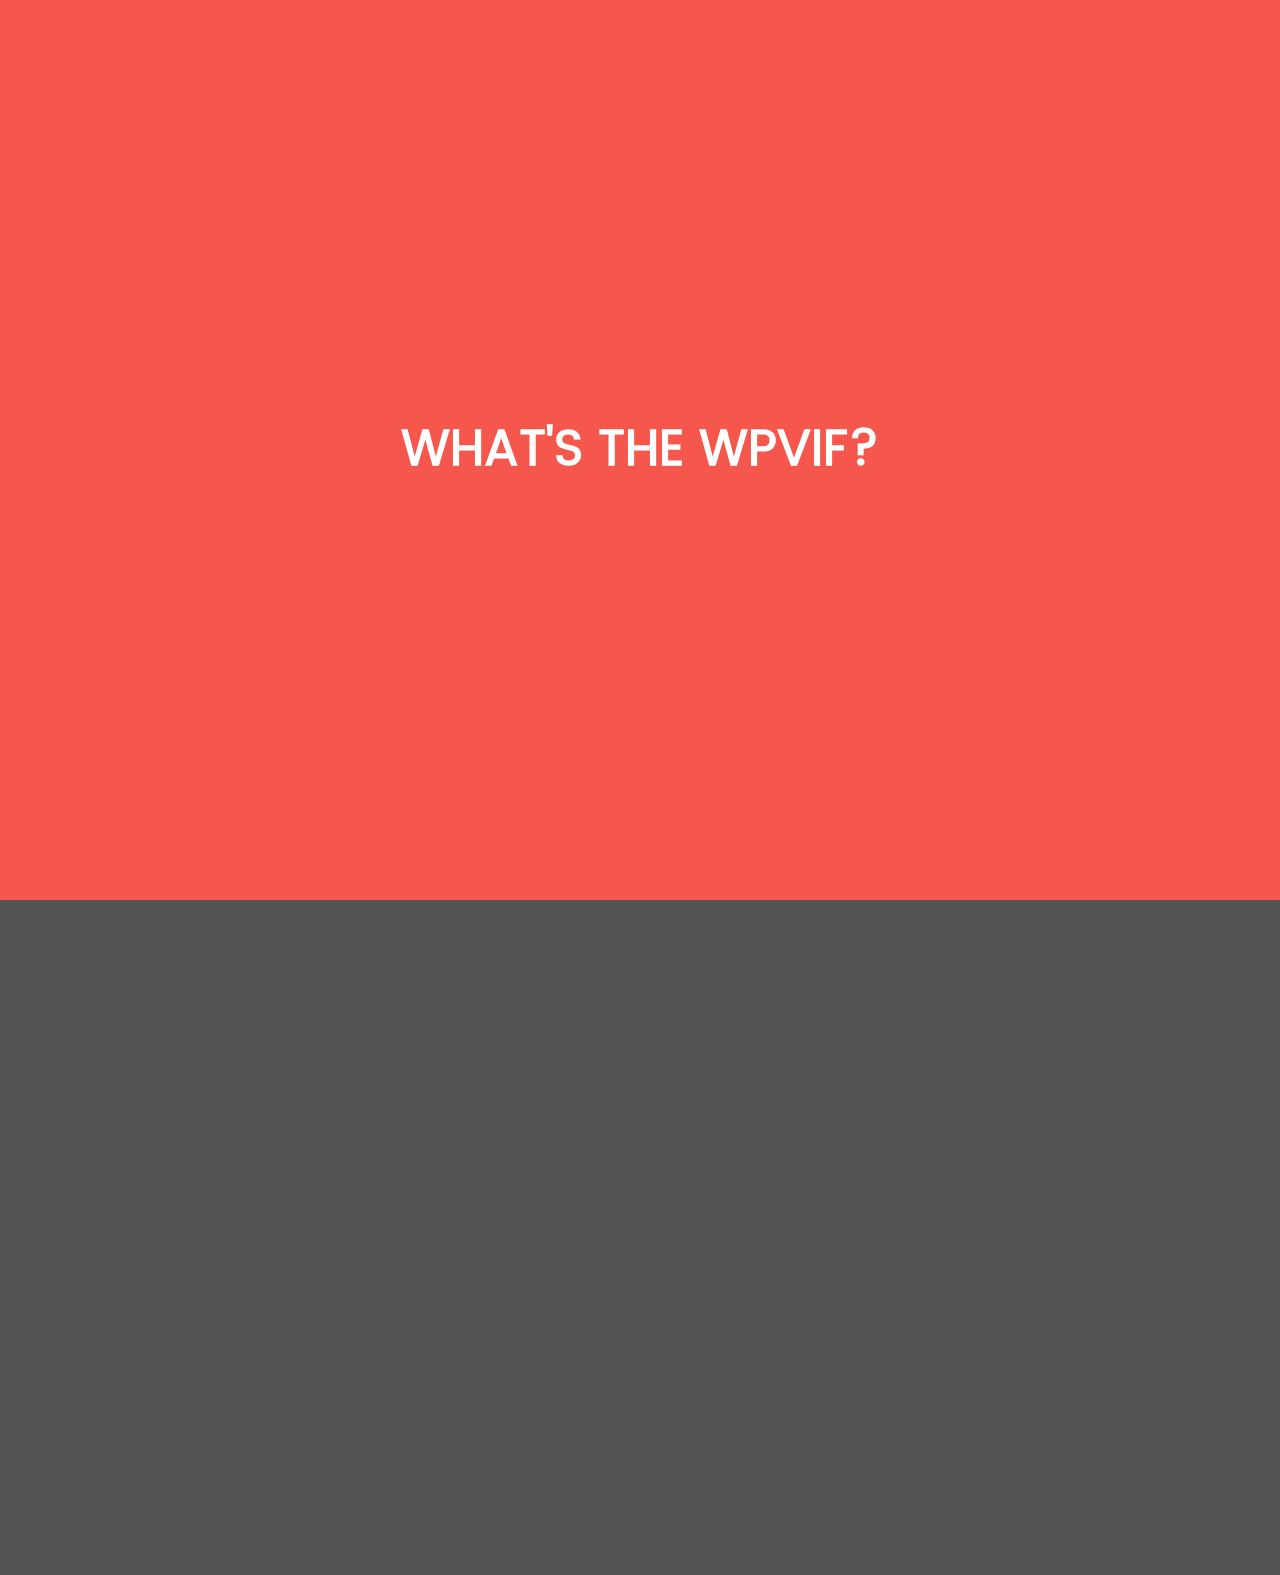
==== movie.html @ f84b1a51 "CQ  Movie ！" ====
<!DOCTYPE html>
<html lang="en">
<head>
    <meta charset="UTF-8">
    <link rel="stylesheet" href="css/font.css">
    <link rel="stylesheet" href="css/common.css">
    <link rel="stylesheet" href="//cdn.staticfile.org/font-awesome/4.7.0/css/font-awesome.min.css">
    <title>MOVIE</title>
</head>
<body>
<div class="tag1 color-origin">
    <p class="tag1-center f60">WHAT'S THE WPVIF?</p>
    <i class="fa fa-angle-double-down fa-3x icon-next"></i>
</div>
<div class="tag">

</div>
</body>
</html>
---- css/font.css ----
@font-face {
    font-family: 'poppins';
    src: url('../fonts/Poppins-Regular.eot');
    src: url('../fonts/Poppins-Regular.eot?#iefix') format('embedded-opentype'),
    url('../fonts/Poppins-Regular.woff') format('woff'),
    url('../fonts/Poppins-Regular.ttf') format('truetype'),
    url('../fonts/Poppins-Regular.svg') format('svg');
    font-weight: normal;
    font-style: normal;
}
@font-face {
    font-family: 'fzyx';
    src: url('../fonts/fzyxjt.eot');
    src: url('../fonts/fzyxjt.eot?#iefix') format('embedded-opentype'),
    url('../fonts/fzyxjt.woff') format('woff'),
    url('../fonts/fzyxjt.ttf') format('truetype'),
    url('../fonts/fzyxjt.svg') format('svg');
    font-weight: normal;
    font-style: normal;
}
---- css/common.css ----
*{
    color: #ffffff;
    margin:0;
    padding: 0;
}
html ,body{
    height: 100%;
    width: 100%;
}
.fl{
    float: left;
}
.fr{
    float: right;
}
.f60{
    font-size: 50px;
    font-family: poppins;
    font-weight: 900;
}
.f44{
    font-size: 44px;
    font-weight: 600;
    font-family: poppins;
}
body{
    background-color: #535353;
}
.tag1{
    height: 100%;
    position: relative;
}
.tag{
    height: 675px;
}
.color-gray{
    background-color: #cdc9dd;
}
.color-origin{
    background-color: #f5574c;
}
.tag1-center{
    height: 170px;
    width: 970px;
    margin: 0 auto;
    /*width: 100%;*/
    position: relative;
    top: 50%;
    transform: translateY(-50%);
    text-align: center;
    line-height: 170px;
    transition: 1s ease-in-out 0.2s;
}
.tag1-center:hover{
    font-size: 60px;
    /*background-color: white;*/
    color: white;
}
.icon-next{
    position: absolute;
    top: 85%;
    left: 50%;
    transform: translateY(-50%);
    transform: translateX(-50%);


}
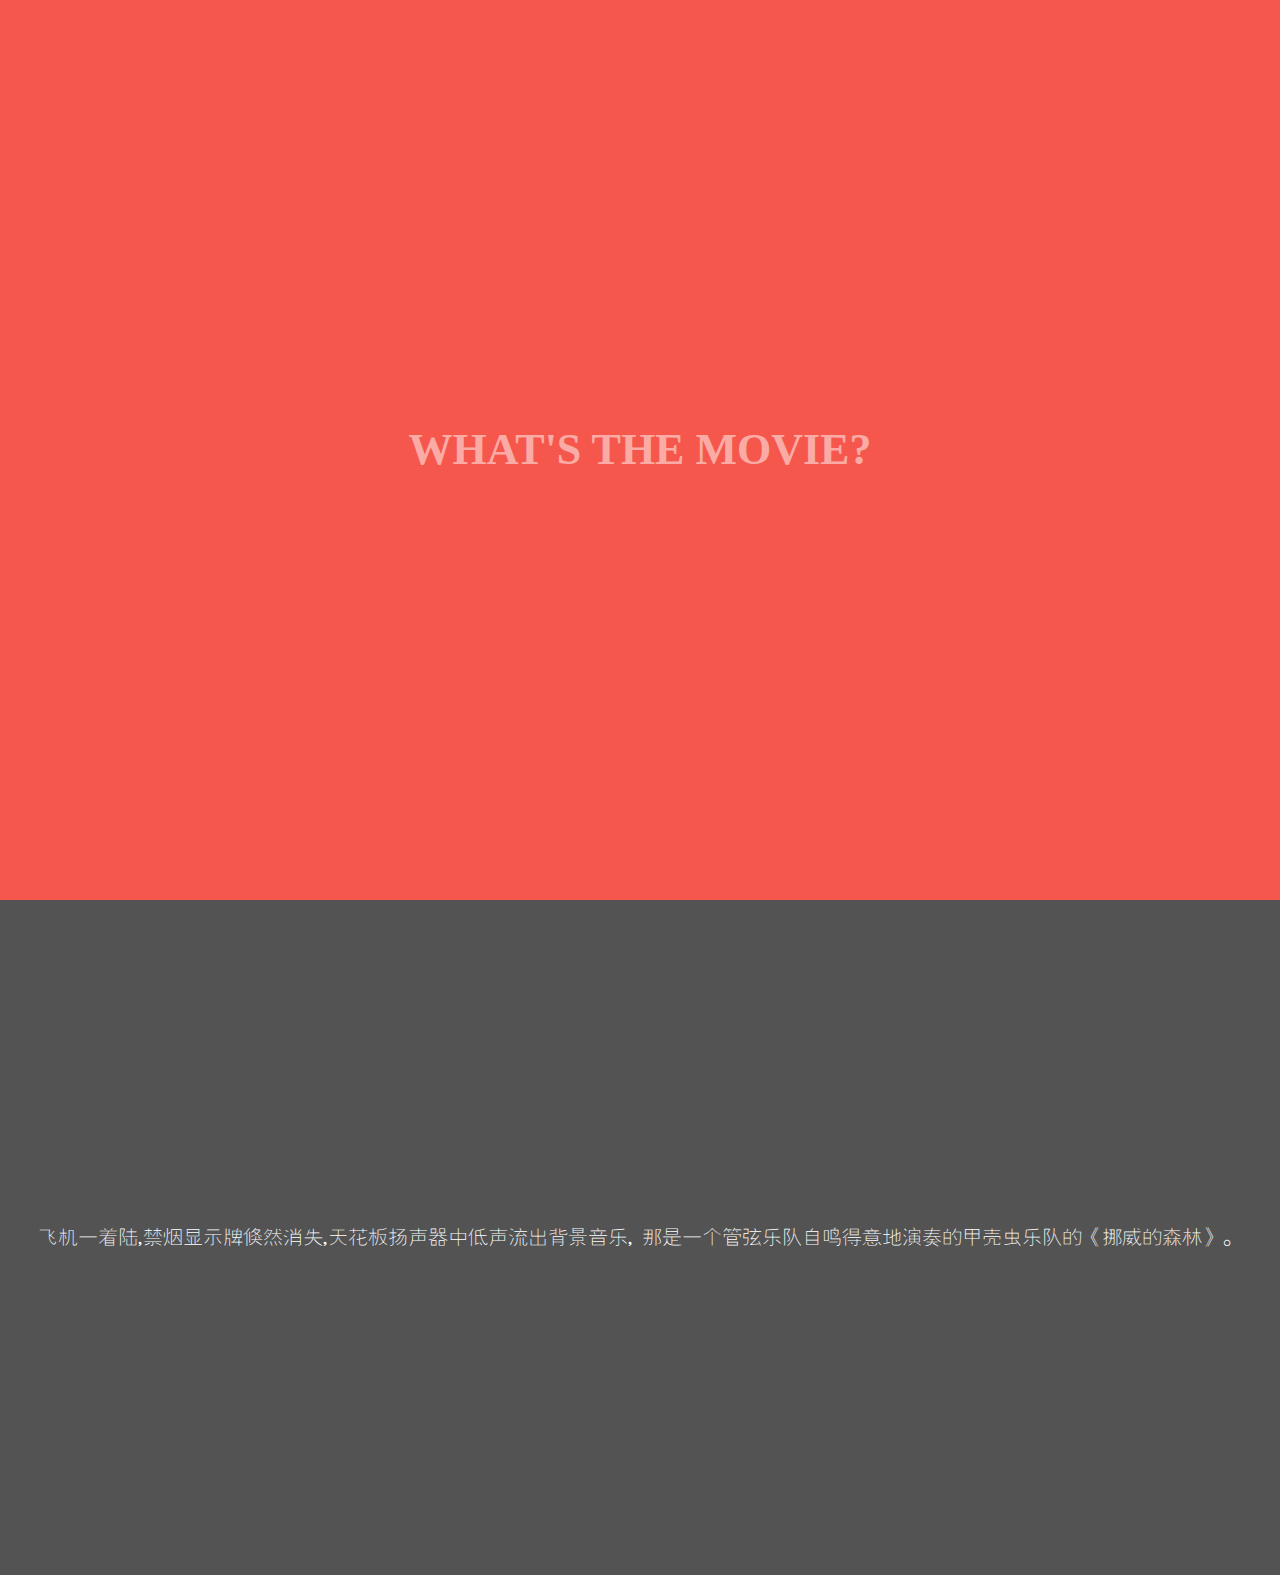
==== commit 857b2fd9: "7.18" ====
--- a/movie.html
+++ b/movie.html
@@ -2,6 +2,7 @@
 <html lang="en">
 <head>
     <meta charset="UTF-8">
+    <link rel="stylesheet" href="css/base.css">
     <link rel="stylesheet" href="css/font.css">
     <link rel="stylesheet" href="css/common.css">
     <link rel="stylesheet" href="//cdn.staticfile.org/font-awesome/4.7.0/css/font-awesome.min.css">
@@ -9,11 +10,15 @@
 </head>
 <body>
 <div class="tag1 color-origin">
-    <p class="tag1-center f60">WHAT'S THE WPVIF?</p>
+    <p class="tag1-center f44  ">WHAT'S THE MOVIE?</p>
     <i class="fa fa-angle-double-down fa-3x icon-next"></i>
 </div>
 <div class="tag">
+    <p class="tag2-center f-f f20">飞机一着陆,禁烟显示牌倏然消失,天花板扬声器中低声流出背景音乐,
+        那是一个管弦乐队自鸣得意地演奏的甲壳虫乐队的《挪威的森林》。</p>
+        <i class="fa fa-circle-o-notch fa-spin  icon-next"></i>
 
+    <!--<p class="t-c">I am writing.</p>-->
 </div>
 </body>
 </html>--- a/css/base.css
+++ b/css/base.css
@@ -0,0 +1,143 @@
+
+/*YUI*/
+
+body,
+div,
+dl,
+dt,
+dd,
+ul,
+ol,
+li,
+h1,
+h2,
+h3,
+h4,
+h5,
+h6,
+pre,
+code,
+form,
+fieldset,
+legend,
+input,
+textarea,
+p,
+blockquote,
+th,
+td {
+    margin:0;
+    padding:0;
+}
+table {
+    border-collapse:collapse;
+    border-spacing:0;
+}
+fieldset,
+img {
+    border:0;
+}
+address,
+caption,
+cite,
+code,
+dfn,
+em,
+strong,
+th,
+var {
+    font-style:normal;
+    font-weight:normal;
+}
+
+ol,
+ul {
+    list-style:none;
+}
+
+caption,
+th {
+    text-align:left;
+}
+h1,
+h2,
+h3,
+h4,
+h5,
+h6 {
+    font-size:100%;
+    font-weight:normal;
+}
+q:before,
+q:after {
+    content:'';
+}
+abbr,
+acronym {
+    border:0;
+    font-variant:normal;
+}
+/* to preserve line-height and selector appearance */
+sup {
+    vertical-align:text-top;
+}
+sub {
+    vertical-align:text-bottom;
+}
+input,
+textarea,
+select {
+    font-family:inherit;
+    font-size:inherit;
+    font-weight:inherit;
+    *font-size:100%; /*to enable resizing for IE*/
+}
+
+/*YUI*/
+
+
+html ,body{
+    height: 100%;
+    width: 100%;
+    color:white;
+}
+
+.f20{
+    font-size: 20px;
+}
+.f40{
+    font-size: 40px;
+    font-weight: 800;
+}
+.f44{
+    font-size: 44px;
+    font-weight: 900;
+}
+.f50{
+    font-size: 50px;
+    font-weight: 800;
+}
+.f60{
+    font-size: 60px;
+    font-weight: 900;
+}
+
+.f-p{
+    font-family: poppins;
+}
+.f-f{
+    font-family: fzyx;
+}
+.fl{
+    float: left;
+}
+.fr{
+    float: right;
+}
+.t-c{
+    text-align: center;
+    margin: 0 auto;
+    position: relative;
+    top: 60%;
+    transform: translateY(-50%);
+}--- a/css/common.css
+++ b/css/common.css
@@ -1,36 +1,12 @@
 
-
-*{
-    color: #ffffff;
-    margin:0;
-    padding: 0;
-}
-html ,body{
-    height: 100%;
-    width: 100%;
-}
-.fl{
-    float: left;
-}
-.fr{
-    float: right;
-}
-.f60{
-    font-size: 50px;
-    font-family: poppins;
-    font-weight: 900;
-}
-.f44{
-    font-size: 44px;
-    font-weight: 600;
-    font-family: poppins;
-}
 body{
     background-color: #535353;
 }
 .tag1{
     height: 100%;
-    position: relative;
+    position: relative;    background-color: #535353;
+
+
 }
 .tag{
     height: 675px;
@@ -52,18 +28,63 @@
     text-align: center;
     line-height: 170px;
     transition: 1s ease-in-out 0.2s;
+    opacity: 0.5;
 }
+
 .tag1-center:hover{
-    font-size: 60px;
+    /*font-size: 60px;*/
     /*background-color: white;*/
     color: white;
+    opacity: 1;
+    /*text-shadow: 8px 8px 20px #696969;*/
 }
+.tag1-margin{
+    margin-left: 22px;
+    margin-right: 22px;
+
+    transition: 1s ease-in-out 0.2s;
+    opacity: 0.5;
+}
+
+.tag2-center{
+    /*height: 170px;*/
+    /*width: 970px;*/
+    margin: 0 auto;
+    position: relative;
+    top: 50%;
+    transform: translateY(-50%);
+    text-align: center;
+    line-height: 30px;
+}
+.tag1-margin:hover{
+    opacity: 1;
+}
+
 .icon-next{
-    position: absolute;
-    top: 85%;
+    margin: 0 auto;
+    padding: 0;
+    position: relative;
+    top: 60%;
     left: 50%;
-    transform: translateY(-50%);
-    transform: translateX(-50%);
+    transform: translateY( -50% );
+    opacity: 0.5;
+    transition: 1s ease-in-out 0.2s;
 
+}
+.icon-next:hover{
+    opacity: 1;
+}
+.icon-next p{
+    position: inherit;
+    top: 50%;
+    left: 50%;
+    transform: translate(-50%  -50%);
+}
 
+.tag1-p{
+    opacity: 0.5;
+    transition: 1s ease-in-out 0.2s;
+}
+.tag1-p:hover{
+    opacity: 1;
 }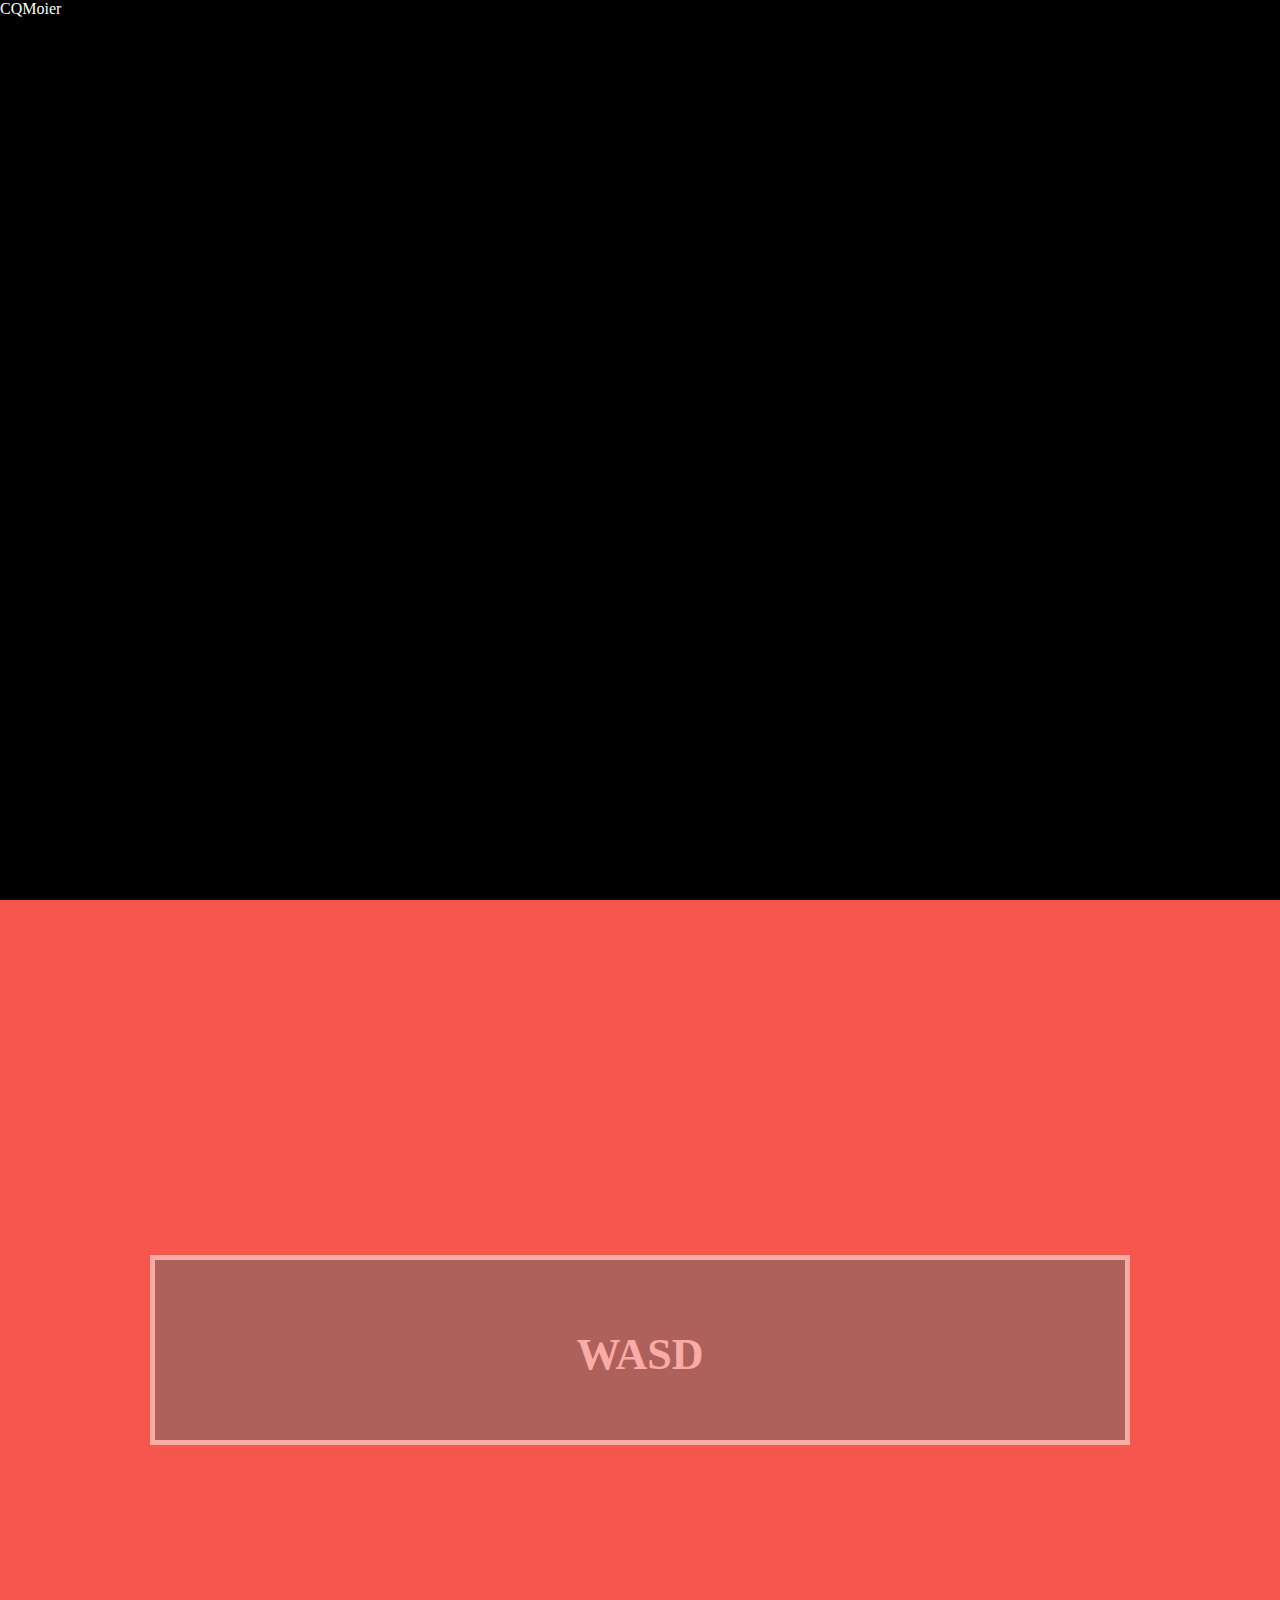
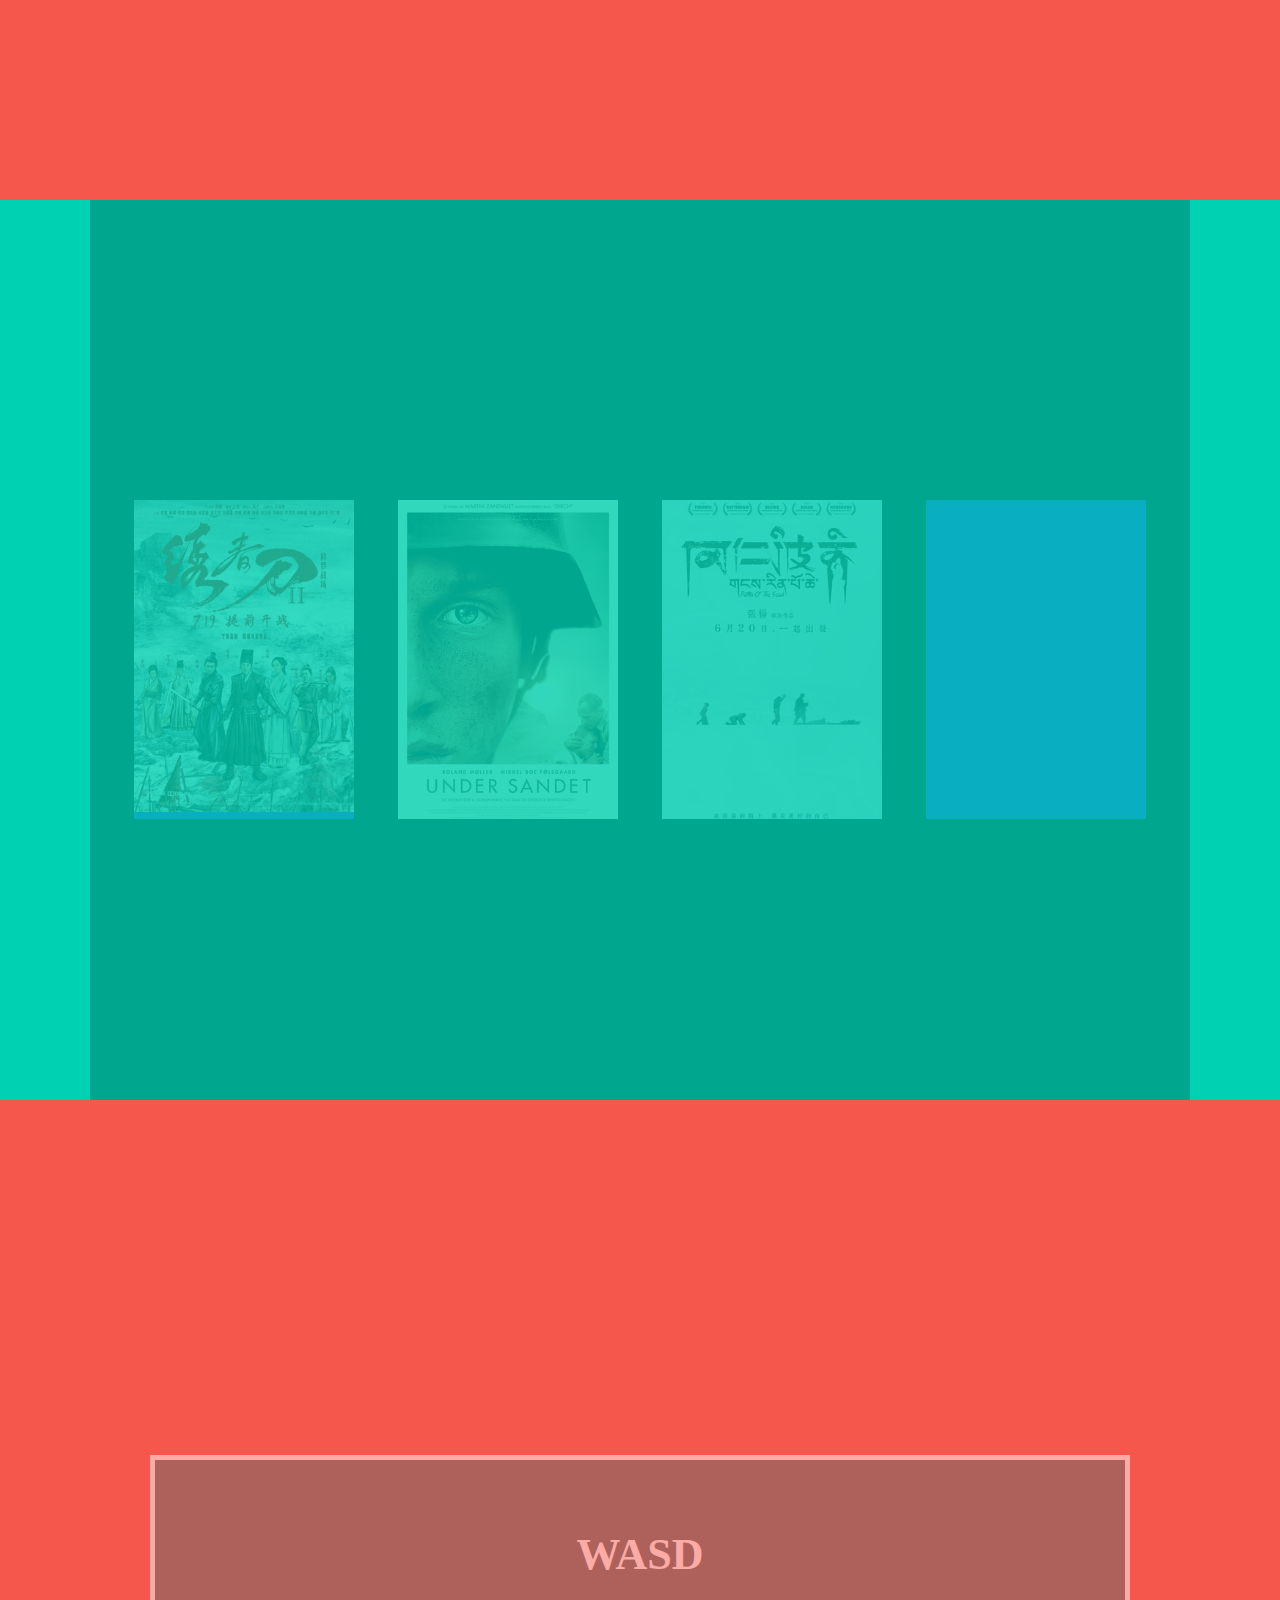
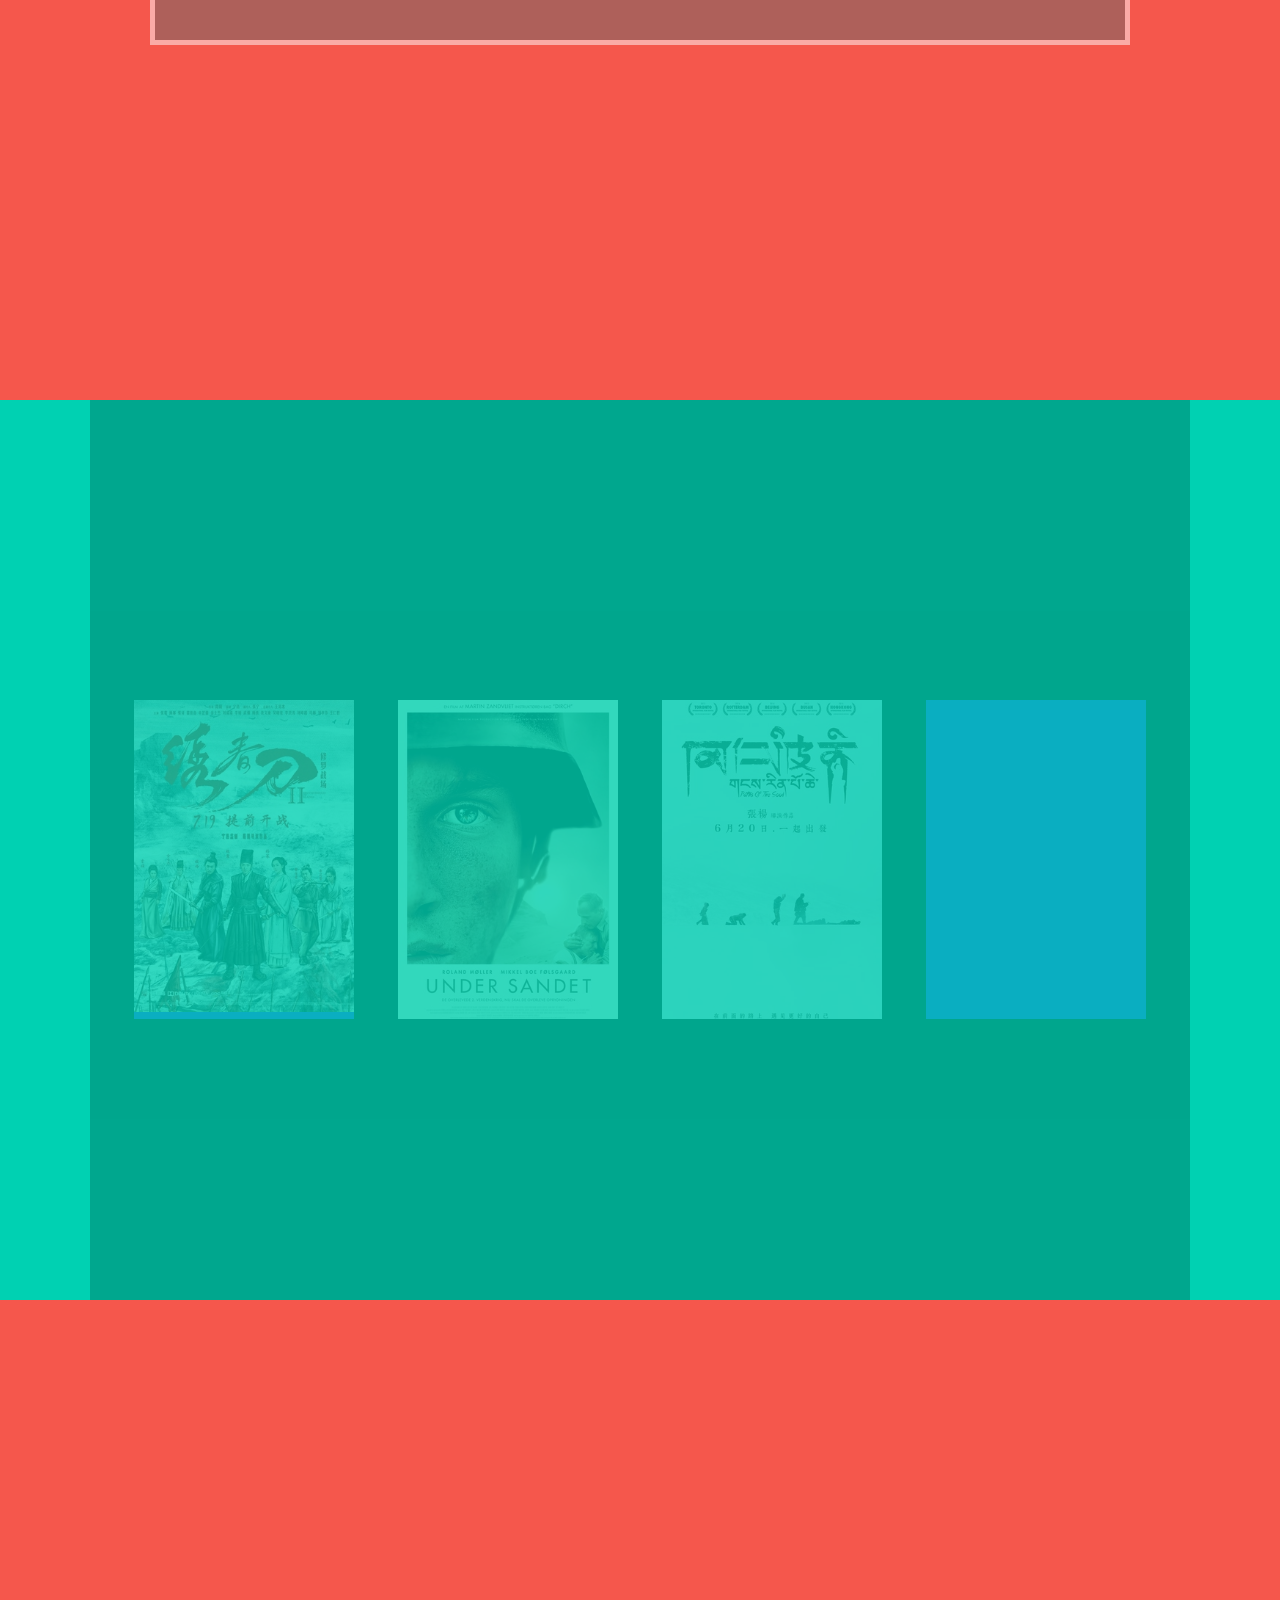
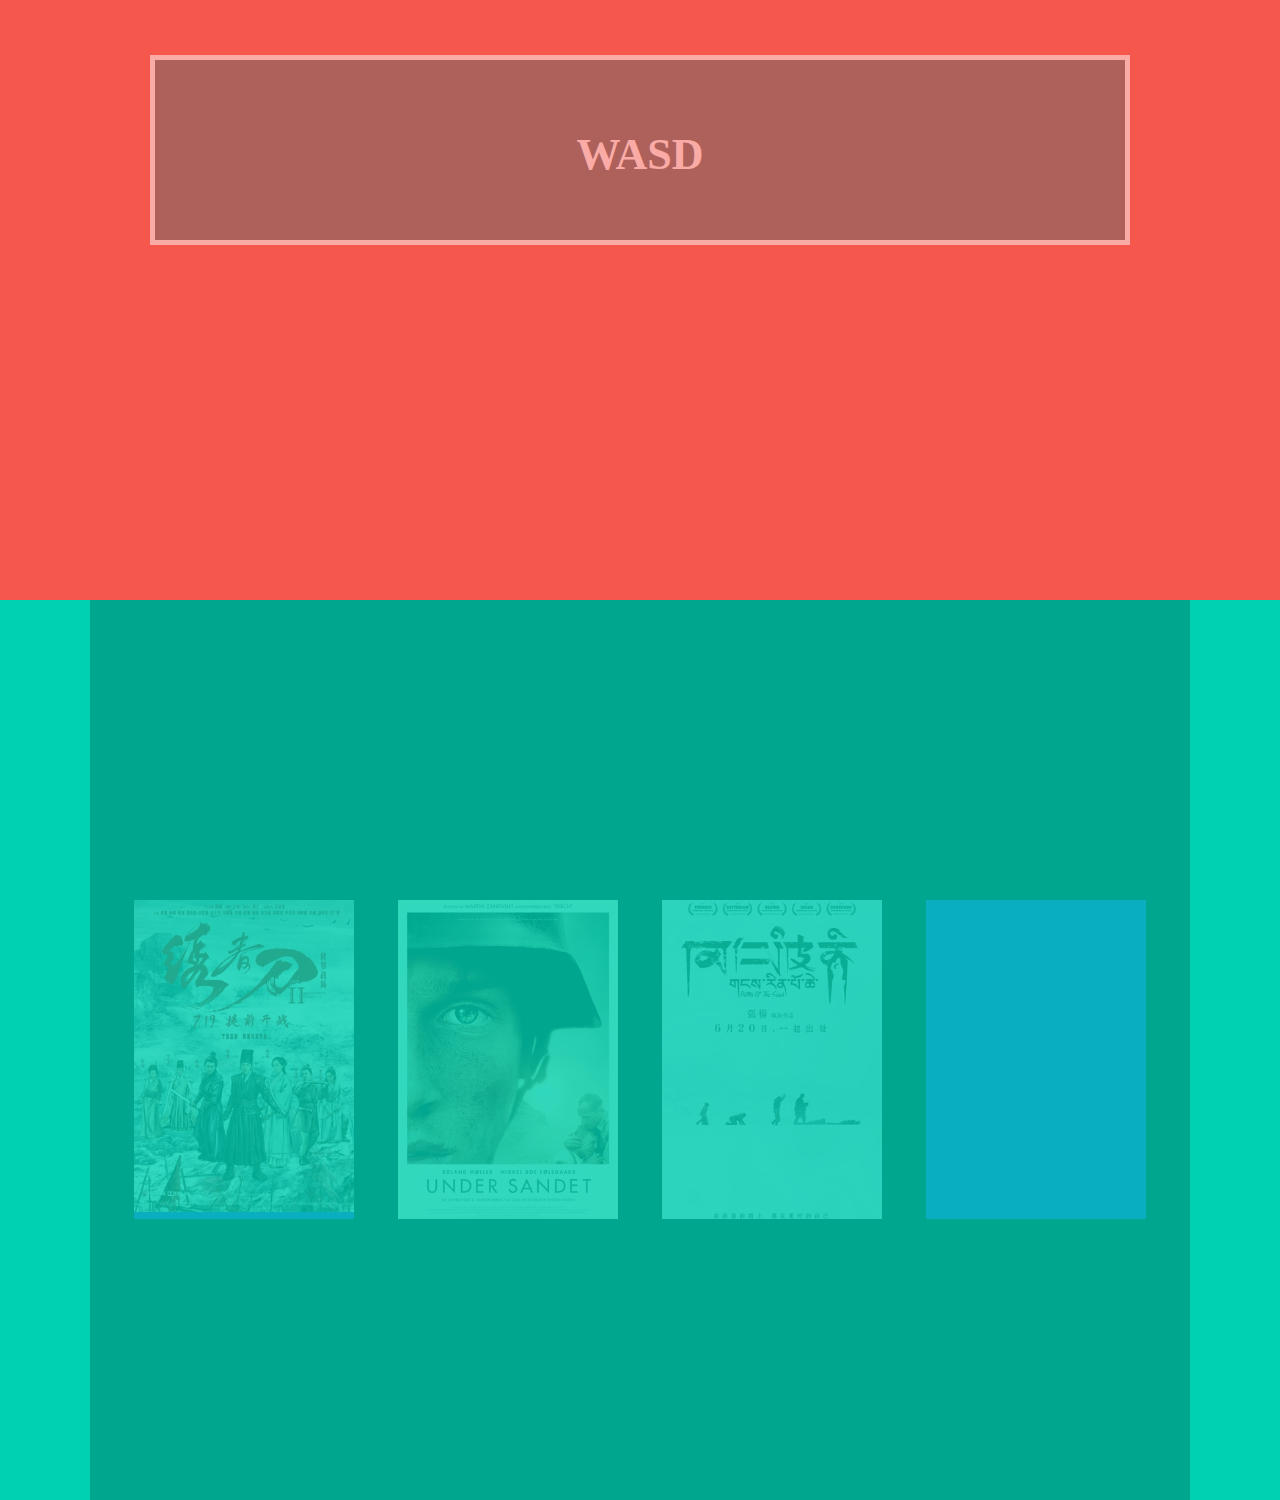
==== commit c3426563: "new design" ====
--- a/movie.html
+++ b/movie.html
@@ -4,21 +4,93 @@
     <meta charset="UTF-8">
     <link rel="stylesheet" href="css/base.css">
     <link rel="stylesheet" href="css/font.css">
-    <link rel="stylesheet" href="css/common.css">
-    <link rel="stylesheet" href="//cdn.staticfile.org/font-awesome/4.7.0/css/font-awesome.min.css">
+    <link rel="stylesheet" href="css/main.css">
+    <link rel="stylesheet" href="https://cdn.staticfile.org/jquery/3.2.1/jquery.min.js">
+    <link rel="stylesheet" href="https://cdn.staticfile.org/font-awesome/4.7.0/css/font-awesome.min.css">
     <title>MOVIE</title>
 </head>
 <body>
-<div class="tag1 color-origin">
-    <p class="tag1-center f44  ">WHAT'S THE MOVIE?</p>
-    <i class="fa fa-angle-double-down fa-3x icon-next"></i>
+<!--<div class="tag1 color-origin">-->
+    <!--<p class="tag1-center f44  color-black">WHAT'S THE ABCDE?</p>-->
+    <!--<i class="fa fa-angle-double-down fa-3x icon-next"></i>-->
+<!--</div>-->
+<!--<div class="tag1">-->
+    <!--<p class="tag1-center f-f f20">飞机一着陆,禁烟显示牌倏然消失,天花板扬声器中低声流出背景音乐,-->
+        <!--那是一个管弦乐队自鸣得意地演奏的甲壳虫乐队的《挪威的森林》。</p>-->
+        <!--<i class="fa fa-circle-o-notch fa-spin  icon-next color-black"></i>-->
+    <!--<p class="t-c">I am writing.</p>-->
+<!--</div>-->
+
+<!--开头-->
+<div class="tag color-black">
+    <p class="logo">CQMoier</p>
 </div>
-<div class="tag">
-    <p class="tag2-center f-f f20">飞机一着陆,禁烟显示牌倏然消失,天花板扬声器中低声流出背景音乐,
-        那是一个管弦乐队自鸣得意地演奏的甲壳虫乐队的《挪威的森林》。</p>
-        <i class="fa fa-circle-o-notch fa-spin  icon-next"></i>
 
-    <!--<p class="t-c">I am writing.</p>-->
+<!--图文+卡片组件-->
+<!--背景图+文组件-->
+<div class="tag color-origin">
+    <p class="tag-center f44">WASD</p>
 </div>
+<!--卡片组件-->
+<div class="tag color-cyan">
+    <div class="container color-black op2">
+        <!--卡片1-->
+        <div class="color-red card ">
+            <img class="poster" src="images/demo.webp" alt="">
+        </div>
+        <div class="color-red card ">
+            <img class="poster" src="images/card1.webp" alt="">
+        </div>
+        <div class="color-red card ">
+            <img class="poster" src="images/card2.webp" alt="">
+        </div>
+        <div class="color-red card ">
+        </div>
+    </div>
+</div>
+
+<div class="tag color-origin">
+    <p class="tag-center f44">WASD</p>
+</div>
+<!--卡片组件-->
+<div class="tag color-cyan">
+    <div class="container color-black op2">
+        <!--卡片1-->
+        <div class="color-red card ">
+            <img class="poster" src="images/demo.webp" alt="">
+        </div>
+        <div class="color-red card ">
+            <img class="poster" src="images/card1.webp" alt="">
+        </div>
+        <div class="color-red card ">
+            <img class="poster" src="images/card2.webp" alt="">
+        </div>
+        <div class="color-red card ">
+        </div>
+    </div>
+</div>
+
+<div class="tag color-origin">
+    <p class="tag-center f44">WASD</p>
+</div>
+<!--卡片组件-->
+<div class="tag color-cyan">
+    <div class="container color-black op2">
+        <!--卡片1-->
+        <div class="color-red card ">
+            <img class="poster" src="images/demo.webp" alt="">
+        </div>
+        <div class="color-red card ">
+            <img class="poster" src="images/card1.webp" alt="">
+        </div>
+        <div class="color-red card ">
+            <img class="poster" src="images/card2.webp" alt="">
+        </div>
+        <div class="color-red card ">
+        </div>
+    </div>
+</div>
+
+
 </body>
 </html>--- a/css/base.css
+++ b/css/base.css
@@ -102,6 +102,31 @@
     color:white;
 }
 
+.op2{
+    opacity: 0.2;
+}
+.op5{
+    opacity: 0.5;
+}
+.color-red{
+    background-color: #3225ff;
+}
+.color-gray{
+    background-color: #cdc9dd;
+}
+.color-origin{
+    background-color: #f5574c;
+}
+.color-black{
+    background-color: black;
+}
+.color-cyan{
+    background-color: #00d1b2;
+}
+.color-gray1{
+    background-color: #7a7a7a;
+}
+
 .f20{
     font-size: 20px;
 }
@@ -110,16 +135,13 @@
     font-weight: 800;
 }
 .f44{
-    font-size: 44px;
-    font-weight: 900;
+    font-size: 44px; font-weight: 900;
 }
 .f50{
-    font-size: 50px;
-    font-weight: 800;
+    font-size: 50px; font-weight: 800;
 }
 .f60{
-    font-size: 60px;
-    font-weight: 900;
+    font-size: 60px; font-weight: 900;
 }
 
 .f-p{
--- a/css/main.css
+++ b/css/main.css
@@ -0,0 +1,71 @@
+*{
+    margin: 0;
+    padding: 0;
+}
+html,body{
+    height: 100%;
+    width: 100%;
+    color:white;
+}
+.tag{
+    height: 100%;
+    min-height: 500px;
+}
+.tag-center{
+    height: 170px;
+    width: 970px;
+    line-height: 170px;
+
+    /*核心*/
+    position: relative;
+    top: 50%;
+    left: 50%;
+    transform: translate(-50%, -50%);
+
+    text-align: center;
+    /*vertical-align: middle;   */
+    transition: 1s ease-in-out 0.2s;
+    opacity: 0.5;
+    display: inline-block;
+    padding-top: 10px;
+    border: #ffffff 5px solid;
+    background-color: #696969;
+}
+
+.tag-center:hover{
+    /*font-size: 60px;*/
+    /*background-color: white;*/
+    color: white;
+    opacity: 1;
+    /*text-shadow: 8px 8px 20px #696969;*/
+}
+.container{
+    width: 1100px;
+    height: inherit;
+    margin: 0 auto;
+    z-index: -1;
+}
+.card{
+    /*Y轴居中*/
+    top:50%;
+    /*transform: translateY(-50%);*/
+    margin-top: -150px;
+    z-index:999999;
+    float: left;
+    position: relative;
+    display:inline-block;
+    height: 319px;
+    width: 220px;
+    margin-left: 44px;
+    transition: 1s ease-in-out 0.2s;
+    overflow: hidden;
+}
+.card:hover{
+    box-shadow: 8px 8px 8px #000000;
+    transform:scale(1.04, 1.04);
+}
+.poster{
+    width: 220px;
+    /*margin-top: 10px;*/
+    /*margin-left: 10px;*/
+}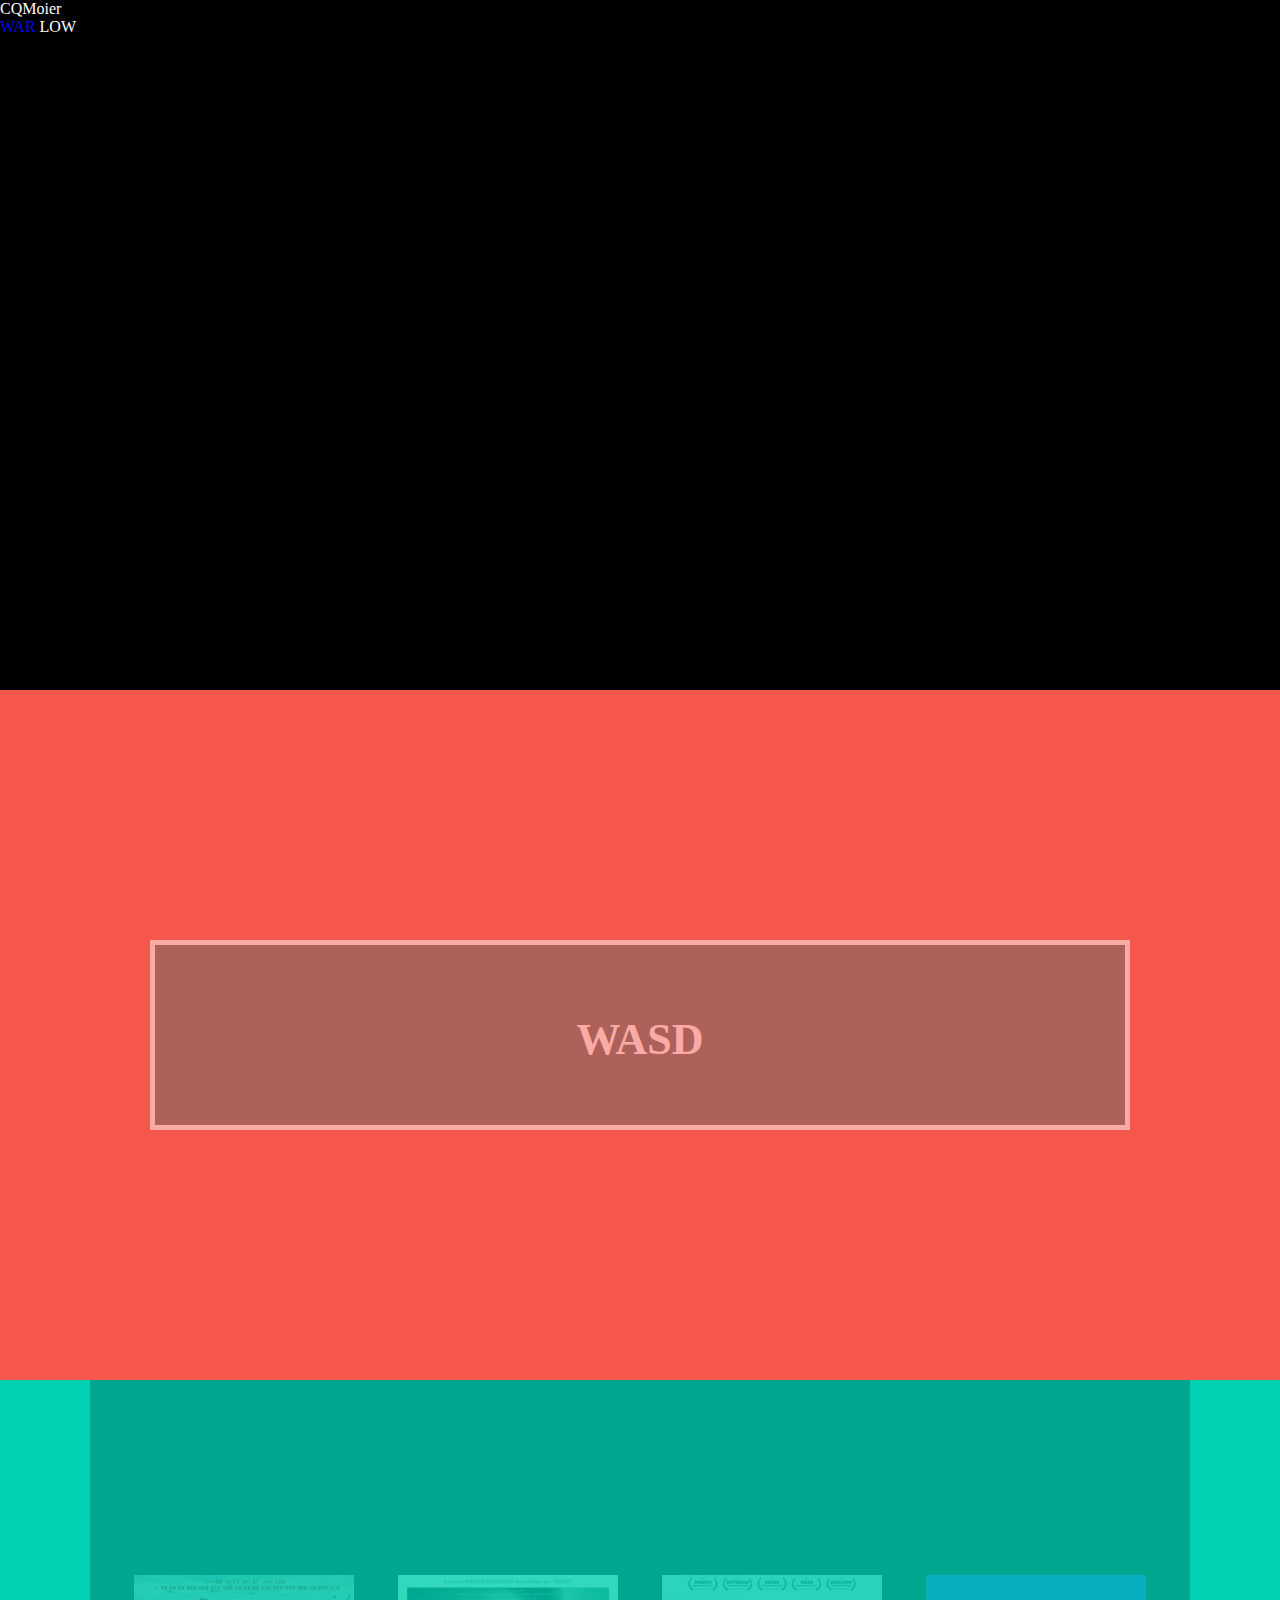
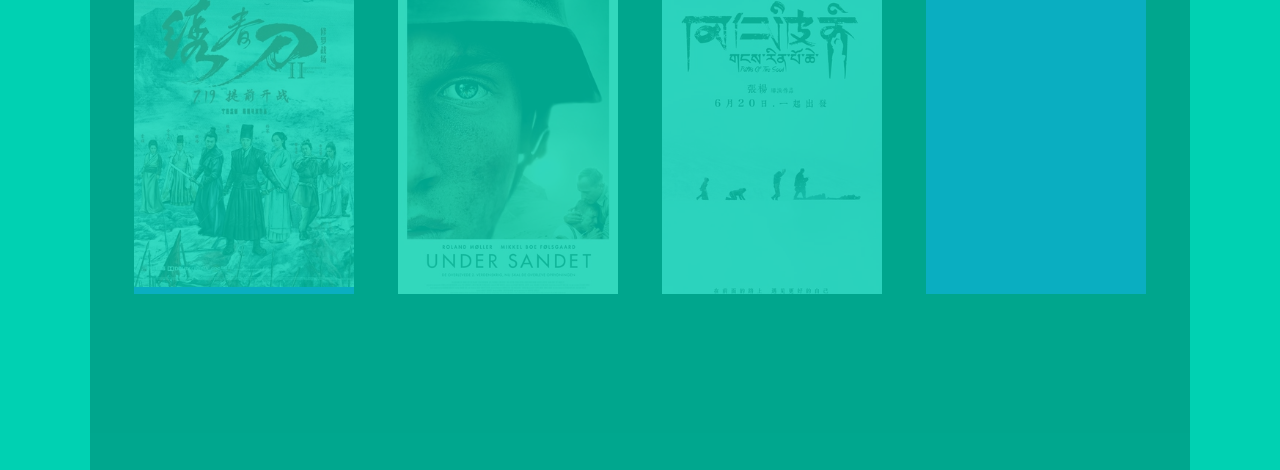
==== commit ec5d6b2e: "0721" ====
--- a/movie.html
+++ b/movie.html
@@ -5,8 +5,14 @@
     <link rel="stylesheet" href="css/base.css">
     <link rel="stylesheet" href="css/font.css">
     <link rel="stylesheet" href="css/main.css">
-    <link rel="stylesheet" href="https://cdn.staticfile.org/jquery/3.2.1/jquery.min.js">
+    <!--<link rel="stylesheet" href="https://cdn.staticfile.org/jquery/3.2.1/jquery.min.js">-->
     <link rel="stylesheet" href="https://cdn.staticfile.org/font-awesome/4.7.0/css/font-awesome.min.css">
+    <!--<link rel="stylesheet" href="https://cdn.staticfile.org/fullPage.js/2.9.4/jquery.fullpage.css">-->
+    <!--<script type="text/javascript" src="https://cdn.staticfile.org/fullPage.js/2.9.4/vendors/scrolloverflow.min.js">-->
+    <!--</script>-->
+    <!--<script type="text/javascript" src="https://cdn.staticfile.org/fullPage.js/2.9.4/jquery.fullpage.js"></script>-->
+    <!--<script type="text/javascript" src="https://cdn.staticfile.org/jquery/3.2.1/jquery.min.js"></script>-->
+    <script type="text/javascript" src="./js/main.js"></script>
     <title>MOVIE</title>
 </head>
 <body>
@@ -21,75 +27,39 @@
     <!--<p class="t-c">I am writing.</p>-->
 <!--</div>-->
 
-<!--开头-->
-<div class="tag color-black">
-    <p class="logo">CQMoier</p>
-</div>
+<!--<div id="fullpage">-->
+    <!--开头-->
+    <div class="tag color-black section">
+        <p class="logo">CQMoier</p>
+        <a href="#war" class="a-color">WAR</a>
+        <a class="a-color">LOW</a>
+    </div>
 
-<!--图文+卡片组件-->
-<!--背景图+文组件-->
-<div class="tag color-origin">
-    <p class="tag-center f44">WASD</p>
-</div>
-<!--卡片组件-->
-<div class="tag color-cyan">
-    <div class="container color-black op2">
-        <!--卡片1-->
-        <div class="color-red card ">
-            <img class="poster" src="images/demo.webp" alt="">
-        </div>
-        <div class="color-red card ">
-            <img class="poster" src="images/card1.webp" alt="">
-        </div>
-        <div class="color-red card ">
-            <img class="poster" src="images/card2.webp" alt="">
-        </div>
-        <div class="color-red card ">
+    <!--图文+卡片组件-->
+    <!--背景图+文组件-->
+    <div class="tag color-origin section" id="war">
+        <p class="tag-center f44">WASD</p>
+    </div>
+    <!--卡片组件-->
+    <div class="tag color-cyan section">
+        <div class="container color-black op2">
+            <!--卡片1-->
+            <div class="color-red card ">
+                <img class="poster" src="images/demo.webp" alt="">
+            </div>
+            <div class="color-red card ">
+                <img class="poster" src="images/card1.webp" alt="">
+            </div>
+            <div class="color-red card ">
+                <img class="poster" src="images/card2.webp" alt="">
+            </div>
+            <div class="color-red card ">
+            </div>
         </div>
     </div>
-</div>
+<!--</div>-->
 
-<div class="tag color-origin">
-    <p class="tag-center f44">WASD</p>
-</div>
-<!--卡片组件-->
-<div class="tag color-cyan">
-    <div class="container color-black op2">
-        <!--卡片1-->
-        <div class="color-red card ">
-            <img class="poster" src="images/demo.webp" alt="">
-        </div>
-        <div class="color-red card ">
-            <img class="poster" src="images/card1.webp" alt="">
-        </div>
-        <div class="color-red card ">
-            <img class="poster" src="images/card2.webp" alt="">
-        </div>
-        <div class="color-red card ">
-        </div>
-    </div>
-</div>
 
-<div class="tag color-origin">
-    <p class="tag-center f44">WASD</p>
-</div>
-<!--卡片组件-->
-<div class="tag color-cyan">
-    <div class="container color-black op2">
-        <!--卡片1-->
-        <div class="color-red card ">
-            <img class="poster" src="images/demo.webp" alt="">
-        </div>
-        <div class="color-red card ">
-            <img class="poster" src="images/card1.webp" alt="">
-        </div>
-        <div class="color-red card ">
-            <img class="poster" src="images/card2.webp" alt="">
-        </div>
-        <div class="color-red card ">
-        </div>
-    </div>
-</div>
 
 
 </body>
--- a/css/base.css
+++ b/css/base.css
@@ -102,6 +102,12 @@
     color:white;
 }
 
+a:link{text-decoration:none;    /* 指正常的未被访问过的链接*/  }
+a:visited{text-decoration:none; /*指已经访问过的链接*/}
+a:hover{text-decoration:none;   /*指鼠标在链接*/}
+a:active{text-decoration:none;  /* 指正在点的链接*/}
+
+
 .op2{
     opacity: 0.2;
 }
--- a/css/font.css
+++ b/css/font.css
@@ -5,7 +5,7 @@
     url('../fonts/Poppins-Regular.woff') format('woff'),
     url('../fonts/Poppins-Regular.ttf') format('truetype'),
     url('../fonts/Poppins-Regular.svg') format('svg');
-    font-weight: normal;
+    font-weight: 100;
     font-style: normal;
 }
 @font-face {
@@ -18,3 +18,9 @@
     font-weight: normal;
     font-style: normal;
 }
+.f-pop{
+    font-family: poppins;
+}
+.f-fz{
+    font-family: fzyx;
+}
--- a/css/main.css
+++ b/css/main.css
@@ -8,7 +8,7 @@
     color:white;
 }
 .tag{
-    height: 100%;
+    height: 690px;
     min-height: 500px;
 }
 .tag-center{
